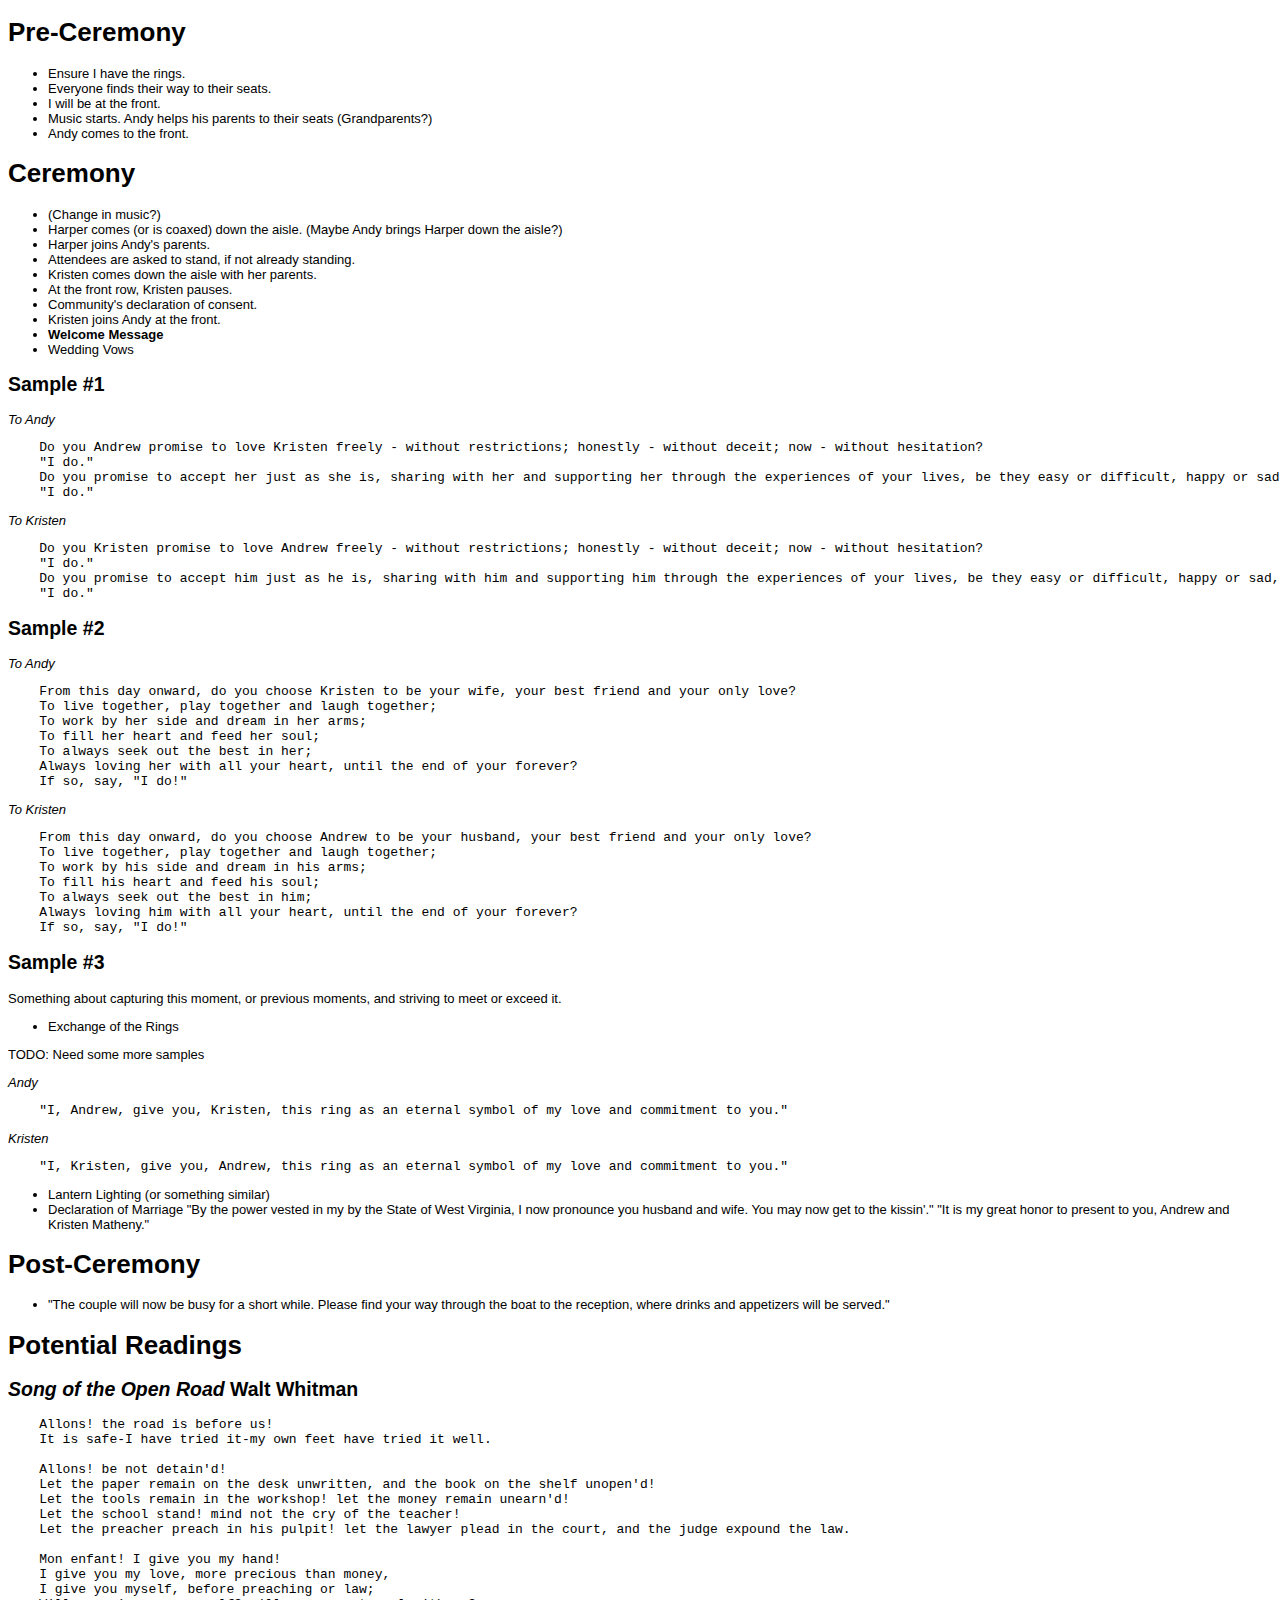
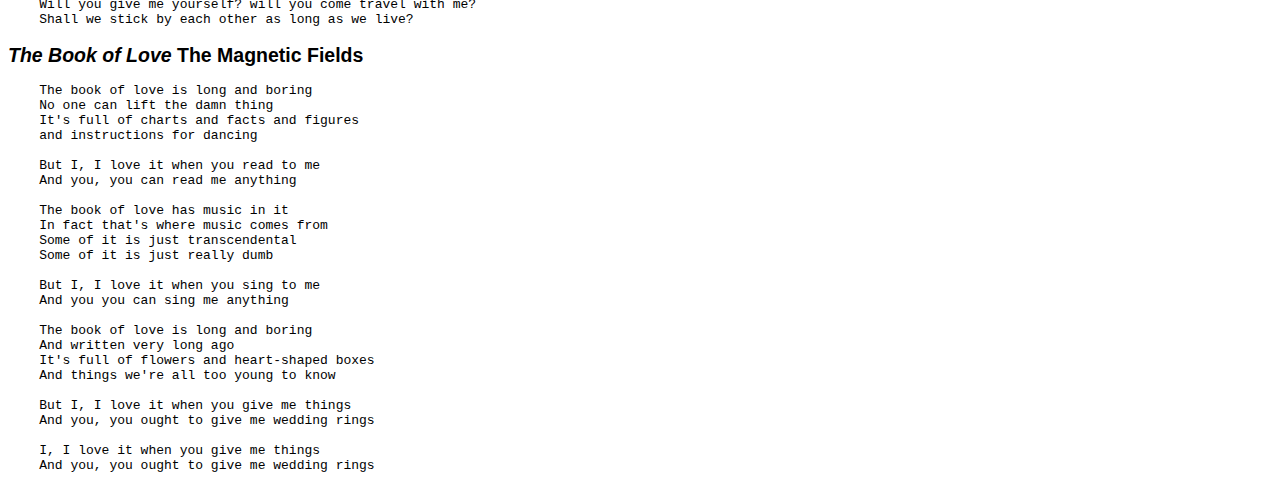
==== index.html @ cd365658 "Initial commit." ====
<!DOCTYPE html>
<html>
<head>
  <link rel="stylesheet" type="text/css" href="style.css" />
  <title>Wedding</title>
</head>
<body>
<h1>Pre-Ceremony</h1>

<ul>
<li>Ensure I have the rings.</li>
<li>Everyone finds their way to their seats.</li>
<li>I will be at the front.</li>
<li>Music starts. Andy helps his parents to their seats (Grandparents?)</li>
<li>Andy comes to the front.</li>
</ul>

<h1>Ceremony</h1>

<ul>
<li>(Change in music?)</li>
<li>Harper comes (or is coaxed) down the aisle. (Maybe Andy brings Harper down the aisle?)</li>
<li>Harper joins Andy's parents.</li>
<li>Attendees are asked to stand, if not already standing.</li>
<li>Kristen comes down the aisle with her parents.</li>
<li>At the front row, Kristen pauses.</li>
<li>Community's declaration of consent.</li>
<li>Kristen joins Andy at the front.</li>
<li><strong>Welcome Message</strong></li>
<li>Wedding Vows</li>
</ul>

<h2>Sample #1</h2>

<p><em>To Andy</em></p>

<pre><code>    Do you Andrew promise to love Kristen freely - without restrictions; honestly - without deceit; now - without hesitation?
    "I do."
    Do you promise to accept her just as she is, sharing with her and supporting her through the experiences of your lives, be they easy or difficult, happy or sad, challenging or mundane, till death do you part?
    "I do."
</code></pre>

<p><em>To Kristen</em></p>

<pre><code>    Do you Kristen promise to love Andrew freely - without restrictions; honestly - without deceit; now - without hesitation?
    "I do."
    Do you promise to accept him just as he is, sharing with him and supporting him through the experiences of your lives, be they easy or difficult, happy or sad, challenging or mundane, till death do you part?
    "I do."
</code></pre>

<h2>Sample #2</h2>

<p><em>To Andy</em></p>

<pre><code>    From this day onward, do you choose Kristen to be your wife, your best friend and your only love?
    To live together, play together and laugh together;
    To work by her side and dream in her arms;
    To fill her heart and feed her soul;
    To always seek out the best in her;
    Always loving her with all your heart, until the end of your forever?
    If so, say, "I do!"
</code></pre>

<p><em>To Kristen</em></p>

<pre><code>    From this day onward, do you choose Andrew to be your husband, your best friend and your only love?
    To live together, play together and laugh together;
    To work by his side and dream in his arms;
    To fill his heart and feed his soul;
    To always seek out the best in him;
    Always loving him with all your heart, until the end of your forever?
    If so, say, "I do!"
</code></pre>

<h2>Sample #3</h2>

<p>Something about capturing this moment, or previous moments, and striving to meet or exceed it.</p>

<ul>
<li>Exchange of the Rings</li>
</ul>

<p>TODO: Need some more samples</p>

<p><em>Andy</em></p>

<pre><code>    "I, Andrew, give you, Kristen, this ring as an eternal symbol of my love and commitment to you."
</code></pre>

<p><em>Kristen</em></p>

<pre><code>    "I, Kristen, give you, Andrew, this ring as an eternal symbol of my love and commitment to you."
</code></pre>

<ul>
<li>Lantern Lighting (or something similar)</li>
<li>Declaration of Marriage
"By the power vested in my by the State of West Virginia, I now pronounce you husband and wife. You may now get to the kissin'."
"It is my great honor to present to you, Andrew and Kristen Matheny."</li>
</ul>

<h1>Post-Ceremony</h1>

<ul>
<li>"The couple will now be busy for a short while. Please find your way through the boat to the reception, where drinks and appetizers will be served."</li>
</ul>

<h1>Potential Readings</h1>

<h2><strong><em>Song of the Open Road</em></strong> Walt Whitman</h2>

<pre><code>    Allons! the road is before us!
    It is safe-I have tried it-my own feet have tried it well.   

    Allons! be not detain'd!     
    Let the paper remain on the desk unwritten, and the book on the shelf unopen'd!  
    Let the tools remain in the workshop! let the money remain unearn'd!     
    Let the school stand! mind not the cry of the teacher!
    Let the preacher preach in his pulpit! let the lawyer plead in the court, and the judge expound the law.     

    Mon enfant! I give you my hand!  
    I give you my love, more precious than money,    
    I give you myself, before preaching or law;  
    Will you give me yourself? will you come travel with me?
    Shall we stick by each other as long as we live?
</code></pre>

<h2><strong><em>The Book of Love</em></strong> The Magnetic Fields</h2>

<pre><code>    The book of love is long and boring
    No one can lift the damn thing
    It's full of charts and facts and figures
    and instructions for dancing

    But I, I love it when you read to me
    And you, you can read me anything

    The book of love has music in it
    In fact that's where music comes from
    Some of it is just transcendental
    Some of it is just really dumb

    But I, I love it when you sing to me
    And you you can sing me anything

    The book of love is long and boring
    And written very long ago
    It's full of flowers and heart-shaped boxes
    And things we're all too young to know

    But I, I love it when you give me things
    And you, you ought to give me wedding rings

    I, I love it when you give me things
    And you, you ought to give me wedding rings
</code></pre>
</body>
</html>
---- style.css ----
body {
  font-family: Arial, sans-serif;
  font-size: 13px;
}
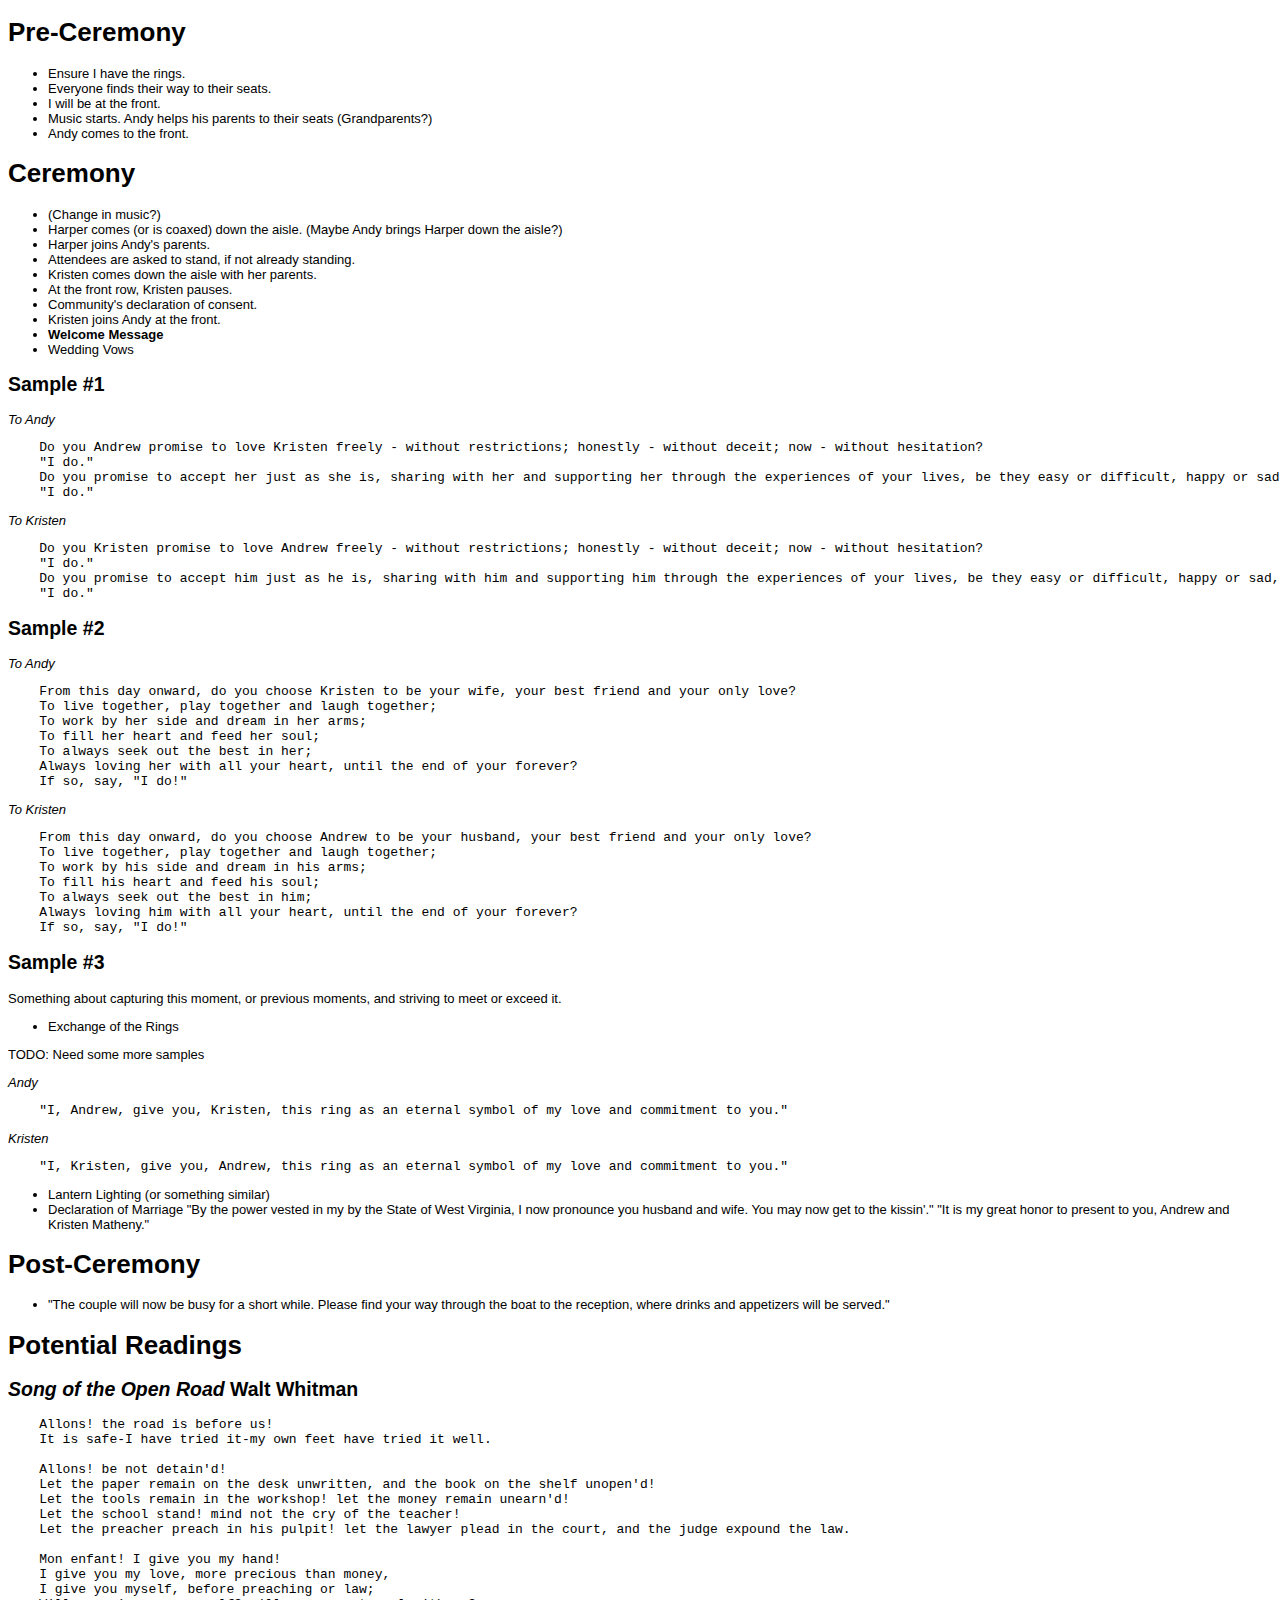
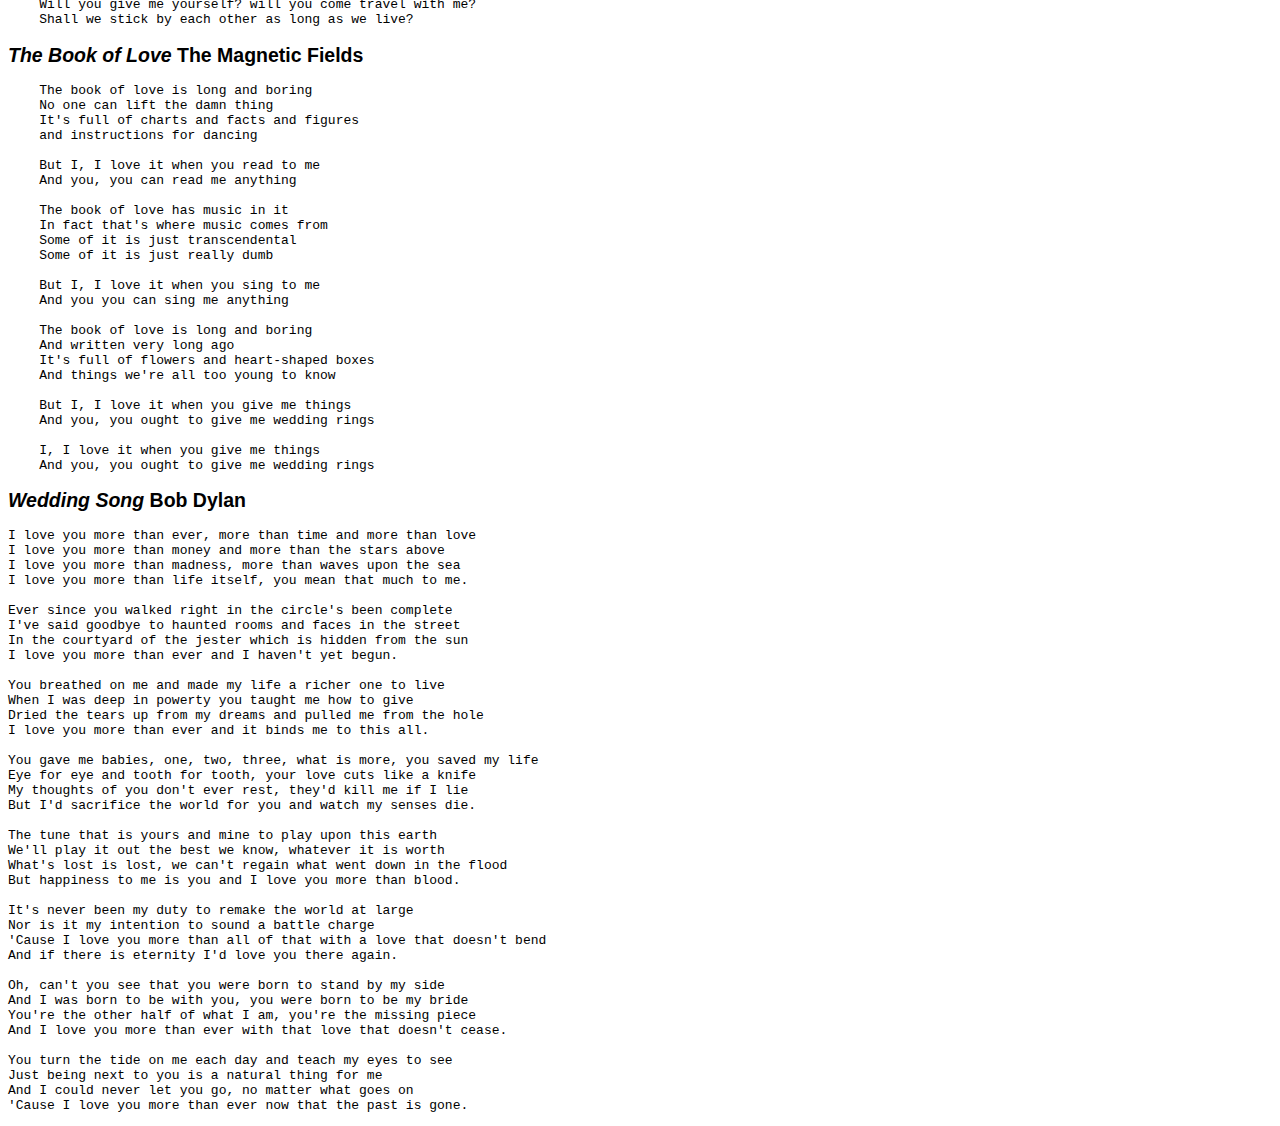
==== commit 6161e1a0: "Forgot to build index.html" ====
--- a/index.html
+++ b/index.html
@@ -154,5 +154,48 @@
     I, I love it when you give me things
     And you, you ought to give me wedding rings
 </code></pre>
+
+<h2><strong><em>Wedding Song</em></strong> Bob Dylan</h2>
+
+<pre><code>I love you more than ever, more than time and more than love
+I love you more than money and more than the stars above
+I love you more than madness, more than waves upon the sea
+I love you more than life itself, you mean that much to me.
+
+Ever since you walked right in the circle's been complete
+I've said goodbye to haunted rooms and faces in the street
+In the courtyard of the jester which is hidden from the sun
+I love you more than ever and I haven't yet begun.
+
+You breathed on me and made my life a richer one to live
+When I was deep in powerty you taught me how to give
+Dried the tears up from my dreams and pulled me from the hole
+I love you more than ever and it binds me to this all.
+
+You gave me babies, one, two, three, what is more, you saved my life
+Eye for eye and tooth for tooth, your love cuts like a knife
+My thoughts of you don't ever rest, they'd kill me if I lie
+But I'd sacrifice the world for you and watch my senses die.
+
+The tune that is yours and mine to play upon this earth
+We'll play it out the best we know, whatever it is worth
+What's lost is lost, we can't regain what went down in the flood
+But happiness to me is you and I love you more than blood.
+
+It's never been my duty to remake the world at large
+Nor is it my intention to sound a battle charge
+'Cause I love you more than all of that with a love that doesn't bend
+And if there is eternity I'd love you there again.
+
+Oh, can't you see that you were born to stand by my side
+And I was born to be with you, you were born to be my bride
+You're the other half of what I am, you're the missing piece
+And I love you more than ever with that love that doesn't cease.
+
+You turn the tide on me each day and teach my eyes to see
+Just being next to you is a natural thing for me
+And I could never let you go, no matter what goes on
+'Cause I love you more than ever now that the past is gone.
+</code></pre>
 </body>
 </html>
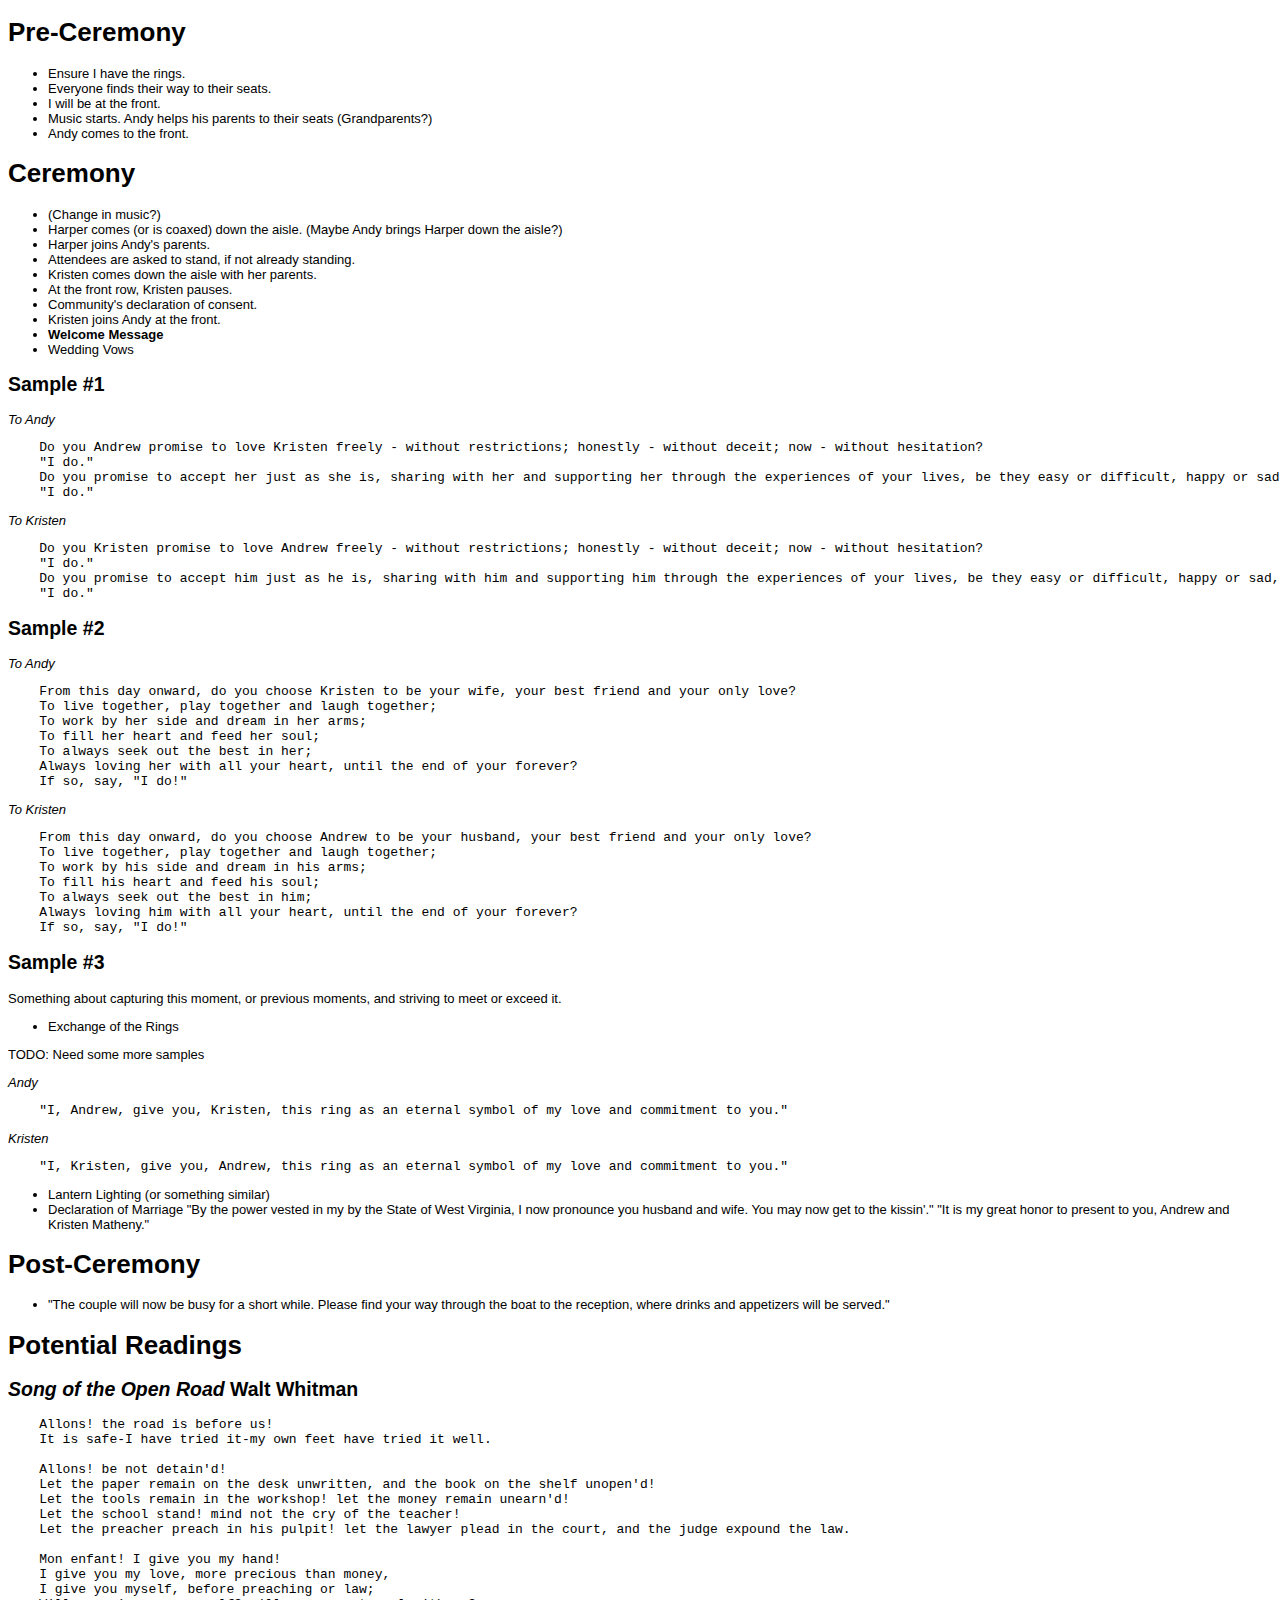
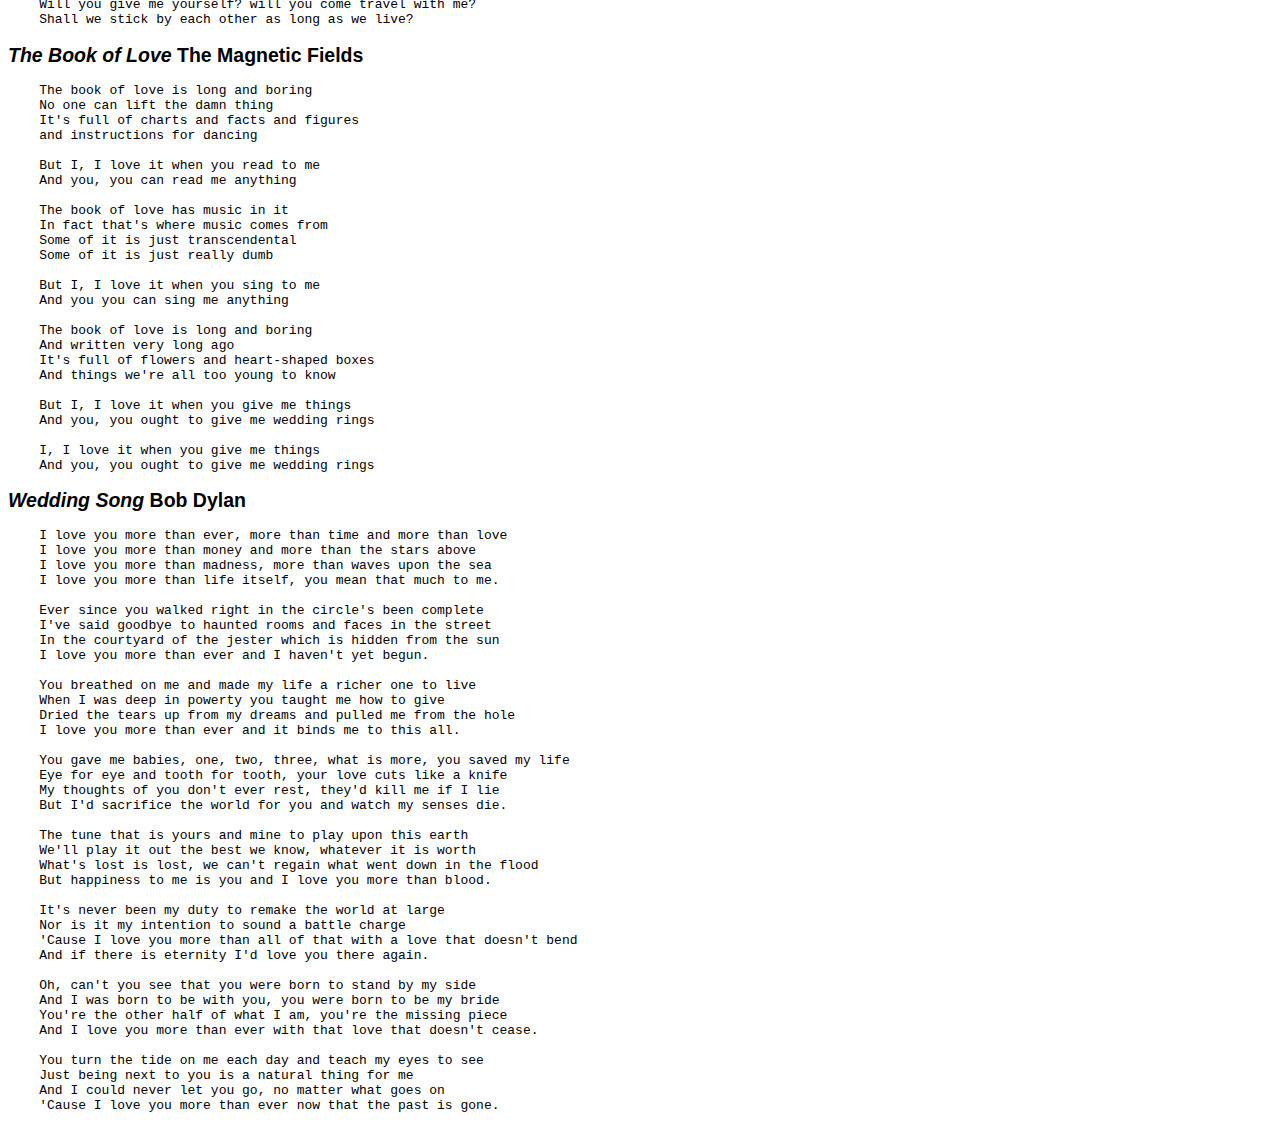
==== commit 5e9851d3: "Merge 95bd9e276850cd42fdb2cb56ffcc8bf0531aa67d into cd3656581a611b0604f2f4a5607ad486be786269" ====
--- a/index.html
+++ b/index.html
@@ -157,45 +157,45 @@
 
 <h2><strong><em>Wedding Song</em></strong> Bob Dylan</h2>
 
-<pre><code>I love you more than ever, more than time and more than love
-I love you more than money and more than the stars above
-I love you more than madness, more than waves upon the sea
-I love you more than life itself, you mean that much to me.
-
-Ever since you walked right in the circle's been complete
-I've said goodbye to haunted rooms and faces in the street
-In the courtyard of the jester which is hidden from the sun
-I love you more than ever and I haven't yet begun.
-
-You breathed on me and made my life a richer one to live
-When I was deep in powerty you taught me how to give
-Dried the tears up from my dreams and pulled me from the hole
-I love you more than ever and it binds me to this all.
-
-You gave me babies, one, two, three, what is more, you saved my life
-Eye for eye and tooth for tooth, your love cuts like a knife
-My thoughts of you don't ever rest, they'd kill me if I lie
-But I'd sacrifice the world for you and watch my senses die.
-
-The tune that is yours and mine to play upon this earth
-We'll play it out the best we know, whatever it is worth
-What's lost is lost, we can't regain what went down in the flood
-But happiness to me is you and I love you more than blood.
-
-It's never been my duty to remake the world at large
-Nor is it my intention to sound a battle charge
-'Cause I love you more than all of that with a love that doesn't bend
-And if there is eternity I'd love you there again.
-
-Oh, can't you see that you were born to stand by my side
-And I was born to be with you, you were born to be my bride
-You're the other half of what I am, you're the missing piece
-And I love you more than ever with that love that doesn't cease.
-
-You turn the tide on me each day and teach my eyes to see
-Just being next to you is a natural thing for me
-And I could never let you go, no matter what goes on
-'Cause I love you more than ever now that the past is gone.
+<pre><code>    I love you more than ever, more than time and more than love
+    I love you more than money and more than the stars above
+    I love you more than madness, more than waves upon the sea
+    I love you more than life itself, you mean that much to me.
+
+    Ever since you walked right in the circle's been complete
+    I've said goodbye to haunted rooms and faces in the street
+    In the courtyard of the jester which is hidden from the sun
+    I love you more than ever and I haven't yet begun.
+
+    You breathed on me and made my life a richer one to live
+    When I was deep in powerty you taught me how to give
+    Dried the tears up from my dreams and pulled me from the hole
+    I love you more than ever and it binds me to this all.
+
+    You gave me babies, one, two, three, what is more, you saved my life
+    Eye for eye and tooth for tooth, your love cuts like a knife
+    My thoughts of you don't ever rest, they'd kill me if I lie
+    But I'd sacrifice the world for you and watch my senses die.
+
+    The tune that is yours and mine to play upon this earth
+    We'll play it out the best we know, whatever it is worth
+    What's lost is lost, we can't regain what went down in the flood
+    But happiness to me is you and I love you more than blood.
+
+    It's never been my duty to remake the world at large
+    Nor is it my intention to sound a battle charge
+    'Cause I love you more than all of that with a love that doesn't bend
+    And if there is eternity I'd love you there again.
+
+    Oh, can't you see that you were born to stand by my side
+    And I was born to be with you, you were born to be my bride
+    You're the other half of what I am, you're the missing piece
+    And I love you more than ever with that love that doesn't cease.
+
+    You turn the tide on me each day and teach my eyes to see
+    Just being next to you is a natural thing for me
+    And I could never let you go, no matter what goes on
+    'Cause I love you more than ever now that the past is gone.
 </code></pre>
 </body>
 </html>
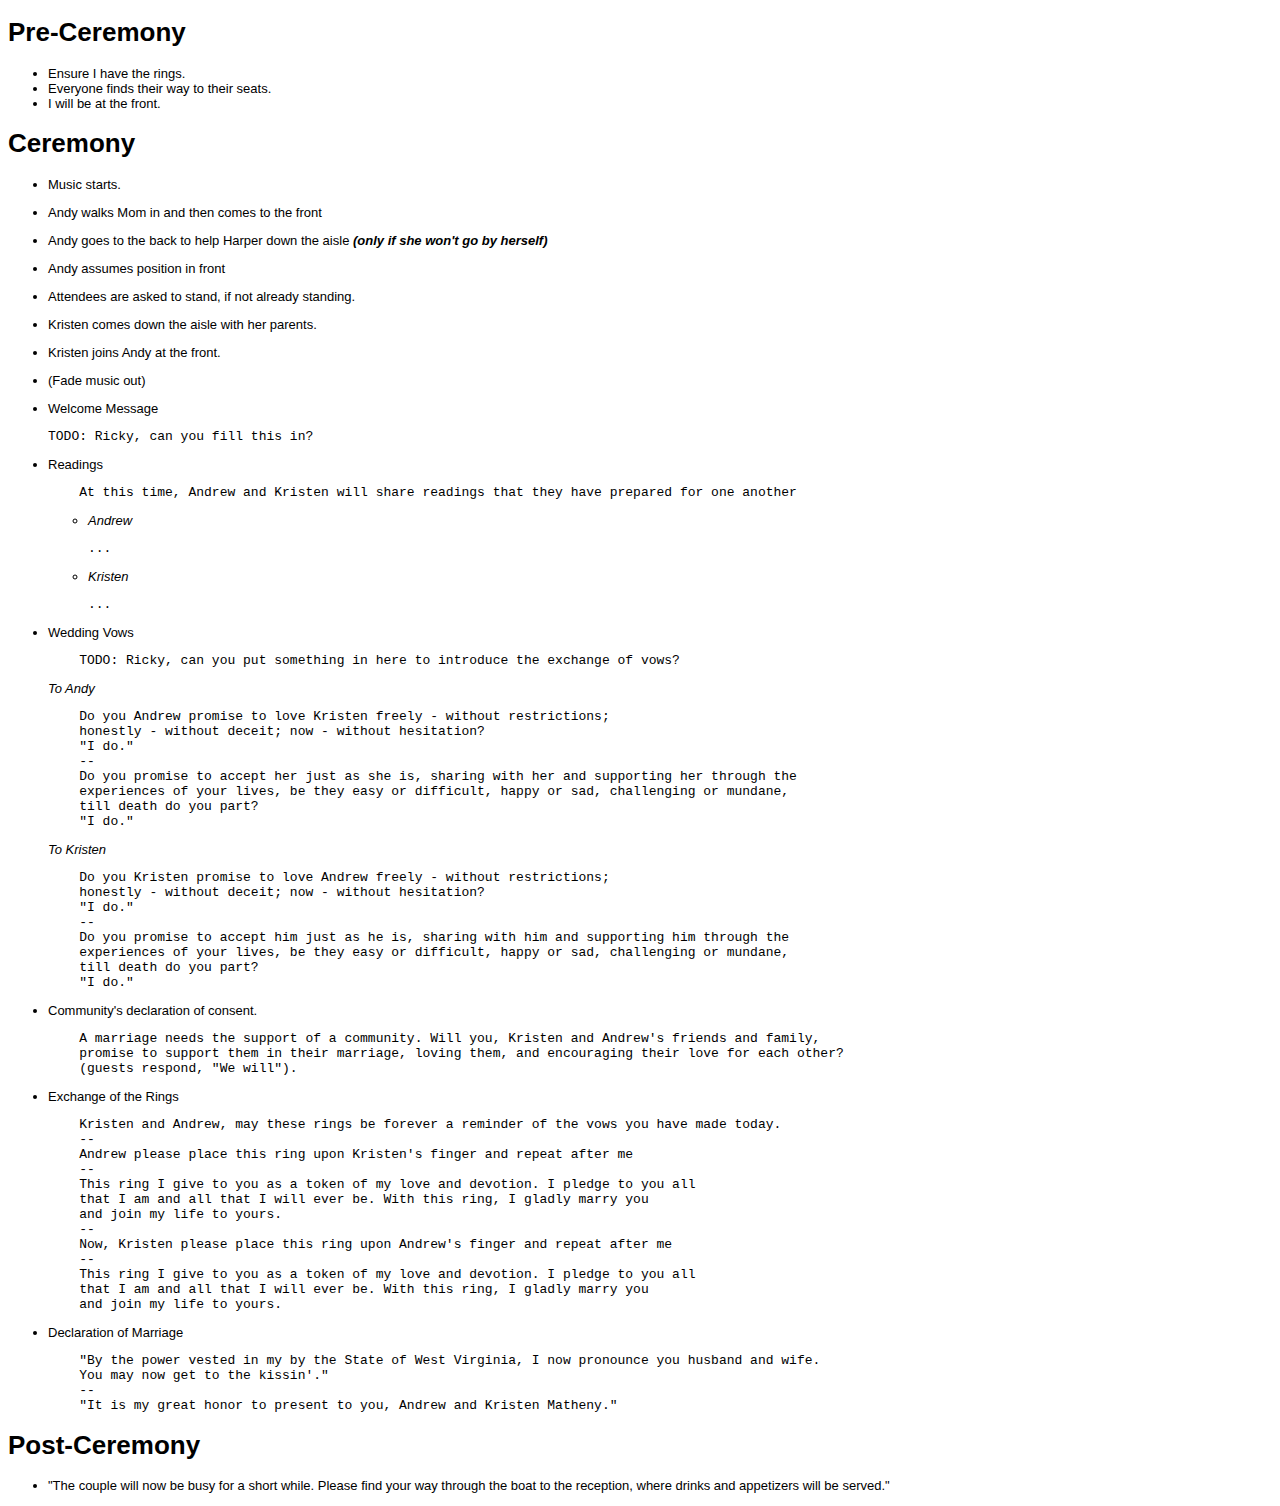
==== commit 19183550: "Finished inital bride/groom pass" ====
--- a/index.html
+++ b/index.html
@@ -11,92 +11,95 @@
 <li>Ensure I have the rings.</li>
 <li>Everyone finds their way to their seats.</li>
 <li>I will be at the front.</li>
-<li>Music starts. Andy helps his parents to their seats (Grandparents?)</li>
-<li>Andy comes to the front.</li>
 </ul>
 
 <h1>Ceremony</h1>
 
 <ul>
-<li>(Change in music?)</li>
-<li>Harper comes (or is coaxed) down the aisle. (Maybe Andy brings Harper down the aisle?)</li>
-<li>Harper joins Andy's parents.</li>
-<li>Attendees are asked to stand, if not already standing.</li>
-<li>Kristen comes down the aisle with her parents.</li>
-<li>At the front row, Kristen pauses.</li>
-<li>Community's declaration of consent.</li>
-<li>Kristen joins Andy at the front.</li>
-<li><strong>Welcome Message</strong></li>
-<li>Wedding Vows</li>
-</ul>
+<li><p>Music starts.</p></li>
+<li><p>Andy walks Mom in and then comes to the front</p></li>
+<li><p>Andy goes to the back to help Harper down the aisle <strong><em>(only if she won't go by herself)</em></strong></p></li>
+<li><p>Andy assumes position in front</p></li>
+<li><p>Attendees are asked to stand, if not already standing.</p></li>
+<li><p>Kristen comes down the aisle with her parents.</p></li>
+<li><p>Kristen joins Andy at the front.</p></li>
+<li><p>(Fade music out)</p></li>
+<li><p>Welcome Message</p>
 
-<h2>Sample #1</h2>
+<pre><code>TODO: Ricky, can you fill this in?
+</code></pre></li>
+<li><p>Readings</p>
+
+<pre><code>    At this time, Andrew and Kristen will share readings that they have prepared for one another
+</code></pre>
+
+<ul>
+<li><p><em>Andrew</em></p>
+
+<pre><code>...
+</code></pre></li>
+<li><p><em>Kristen</em></p>
+
+<pre><code>...
+</code></pre></li>
+</ul></li>
+<li><p>Wedding Vows</p>
+
+<pre><code>    TODO: Ricky, can you put something in here to introduce the exchange of vows?
+</code></pre>
 
 <p><em>To Andy</em></p>
 
-<pre><code>    Do you Andrew promise to love Kristen freely - without restrictions; honestly - without deceit; now - without hesitation?
-    "I do."
-    Do you promise to accept her just as she is, sharing with her and supporting her through the experiences of your lives, be they easy or difficult, happy or sad, challenging or mundane, till death do you part?
+<pre><code>    Do you Andrew promise to love Kristen freely - without restrictions; 
+    honestly - without deceit; now - without hesitation?
+    "I do." 
+    --
+    Do you promise to accept her just as she is, sharing with her and supporting her through the 
+    experiences of your lives, be they easy or difficult, happy or sad, challenging or mundane, 
+    till death do you part?
     "I do."
 </code></pre>
 
 <p><em>To Kristen</em></p>
 
-<pre><code>    Do you Kristen promise to love Andrew freely - without restrictions; honestly - without deceit; now - without hesitation?
+<pre><code>    Do you Kristen promise to love Andrew freely - without restrictions; 
+    honestly - without deceit; now - without hesitation?
     "I do."
-    Do you promise to accept him just as he is, sharing with him and supporting him through the experiences of your lives, be they easy or difficult, happy or sad, challenging or mundane, till death do you part?
+    --
+    Do you promise to accept him just as he is, sharing with him and supporting him through the 
+    experiences of your lives, be they easy or difficult, happy or sad, challenging or mundane, 
+    till death do you part?
     "I do."
-</code></pre>
+</code></pre></li>
+<li><p>Community's declaration of consent.</p>
 
-<h2>Sample #2</h2>
+<pre><code>    A marriage needs the support of a community. Will you, Kristen and Andrew's friends and family,
+    promise to support them in their marriage, loving them, and encouraging their love for each other?
+    (guests respond, "We will").
+</code></pre></li>
+<li><p>Exchange of the Rings</p>
 
-<p><em>To Andy</em></p>
+<pre><code>    Kristen and Andrew, may these rings be forever a reminder of the vows you have made today.
+    --
+    Andrew please place this ring upon Kristen's finger and repeat after me
+    --
+    This ring I give to you as a token of my love and devotion. I pledge to you all 
+    that I am and all that I will ever be. With this ring, I gladly marry you
+    and join my life to yours.
+    --
+    Now, Kristen please place this ring upon Andrew's finger and repeat after me
+    --
+    This ring I give to you as a token of my love and devotion. I pledge to you all 
+    that I am and all that I will ever be. With this ring, I gladly marry you
+    and join my life to yours.
+</code></pre></li>
+<li><p>Declaration of Marriage</p>
 
-<pre><code>    From this day onward, do you choose Kristen to be your wife, your best friend and your only love?
-    To live together, play together and laugh together;
-    To work by her side and dream in her arms;
-    To fill her heart and feed her soul;
-    To always seek out the best in her;
-    Always loving her with all your heart, until the end of your forever?
-    If so, say, "I do!"
-</code></pre>
-
-<p><em>To Kristen</em></p>
-
-<pre><code>    From this day onward, do you choose Andrew to be your husband, your best friend and your only love?
-    To live together, play together and laugh together;
-    To work by his side and dream in his arms;
-    To fill his heart and feed his soul;
-    To always seek out the best in him;
-    Always loving him with all your heart, until the end of your forever?
-    If so, say, "I do!"
-</code></pre>
-
-<h2>Sample #3</h2>
-
-<p>Something about capturing this moment, or previous moments, and striving to meet or exceed it.</p>
-
-<ul>
-<li>Exchange of the Rings</li>
-</ul>
-
-<p>TODO: Need some more samples</p>
-
-<p><em>Andy</em></p>
-
-<pre><code>    "I, Andrew, give you, Kristen, this ring as an eternal symbol of my love and commitment to you."
-</code></pre>
-
-<p><em>Kristen</em></p>
-
-<pre><code>    "I, Kristen, give you, Andrew, this ring as an eternal symbol of my love and commitment to you."
-</code></pre>
-
-<ul>
-<li>Lantern Lighting (or something similar)</li>
-<li>Declaration of Marriage
-"By the power vested in my by the State of West Virginia, I now pronounce you husband and wife. You may now get to the kissin'."
-"It is my great honor to present to you, Andrew and Kristen Matheny."</li>
+<pre><code>    "By the power vested in my by the State of West Virginia, I now pronounce you husband and wife.
+    You may now get to the kissin'."
+    --
+    "It is my great honor to present to you, Andrew and Kristen Matheny."
+</code></pre></li>
 </ul>
 
 <h1>Post-Ceremony</h1>
@@ -104,98 +107,5 @@
 <ul>
 <li>"The couple will now be busy for a short while. Please find your way through the boat to the reception, where drinks and appetizers will be served."</li>
 </ul>
-
-<h1>Potential Readings</h1>
-
-<h2><strong><em>Song of the Open Road</em></strong> Walt Whitman</h2>
-
-<pre><code>    Allons! the road is before us!
-    It is safe-I have tried it-my own feet have tried it well.   
-
-    Allons! be not detain'd!     
-    Let the paper remain on the desk unwritten, and the book on the shelf unopen'd!  
-    Let the tools remain in the workshop! let the money remain unearn'd!     
-    Let the school stand! mind not the cry of the teacher!
-    Let the preacher preach in his pulpit! let the lawyer plead in the court, and the judge expound the law.     
-
-    Mon enfant! I give you my hand!  
-    I give you my love, more precious than money,    
-    I give you myself, before preaching or law;  
-    Will you give me yourself? will you come travel with me?
-    Shall we stick by each other as long as we live?
-</code></pre>
-
-<h2><strong><em>The Book of Love</em></strong> The Magnetic Fields</h2>
-
-<pre><code>    The book of love is long and boring
-    No one can lift the damn thing
-    It's full of charts and facts and figures
-    and instructions for dancing
-
-    But I, I love it when you read to me
-    And you, you can read me anything
-
-    The book of love has music in it
-    In fact that's where music comes from
-    Some of it is just transcendental
-    Some of it is just really dumb
-
-    But I, I love it when you sing to me
-    And you you can sing me anything
-
-    The book of love is long and boring
-    And written very long ago
-    It's full of flowers and heart-shaped boxes
-    And things we're all too young to know
-
-    But I, I love it when you give me things
-    And you, you ought to give me wedding rings
-
-    I, I love it when you give me things
-    And you, you ought to give me wedding rings
-</code></pre>
-
-<h2><strong><em>Wedding Song</em></strong> Bob Dylan</h2>
-
-<pre><code>    I love you more than ever, more than time and more than love
-    I love you more than money and more than the stars above
-    I love you more than madness, more than waves upon the sea
-    I love you more than life itself, you mean that much to me.
-
-    Ever since you walked right in the circle's been complete
-    I've said goodbye to haunted rooms and faces in the street
-    In the courtyard of the jester which is hidden from the sun
-    I love you more than ever and I haven't yet begun.
-
-    You breathed on me and made my life a richer one to live
-    When I was deep in powerty you taught me how to give
-    Dried the tears up from my dreams and pulled me from the hole
-    I love you more than ever and it binds me to this all.
-
-    You gave me babies, one, two, three, what is more, you saved my life
-    Eye for eye and tooth for tooth, your love cuts like a knife
-    My thoughts of you don't ever rest, they'd kill me if I lie
-    But I'd sacrifice the world for you and watch my senses die.
-
-    The tune that is yours and mine to play upon this earth
-    We'll play it out the best we know, whatever it is worth
-    What's lost is lost, we can't regain what went down in the flood
-    But happiness to me is you and I love you more than blood.
-
-    It's never been my duty to remake the world at large
-    Nor is it my intention to sound a battle charge
-    'Cause I love you more than all of that with a love that doesn't bend
-    And if there is eternity I'd love you there again.
-
-    Oh, can't you see that you were born to stand by my side
-    And I was born to be with you, you were born to be my bride
-    You're the other half of what I am, you're the missing piece
-    And I love you more than ever with that love that doesn't cease.
-
-    You turn the tide on me each day and teach my eyes to see
-    Just being next to you is a natural thing for me
-    And I could never let you go, no matter what goes on
-    'Cause I love you more than ever now that the past is gone.
-</code></pre>
 </body>
 </html>
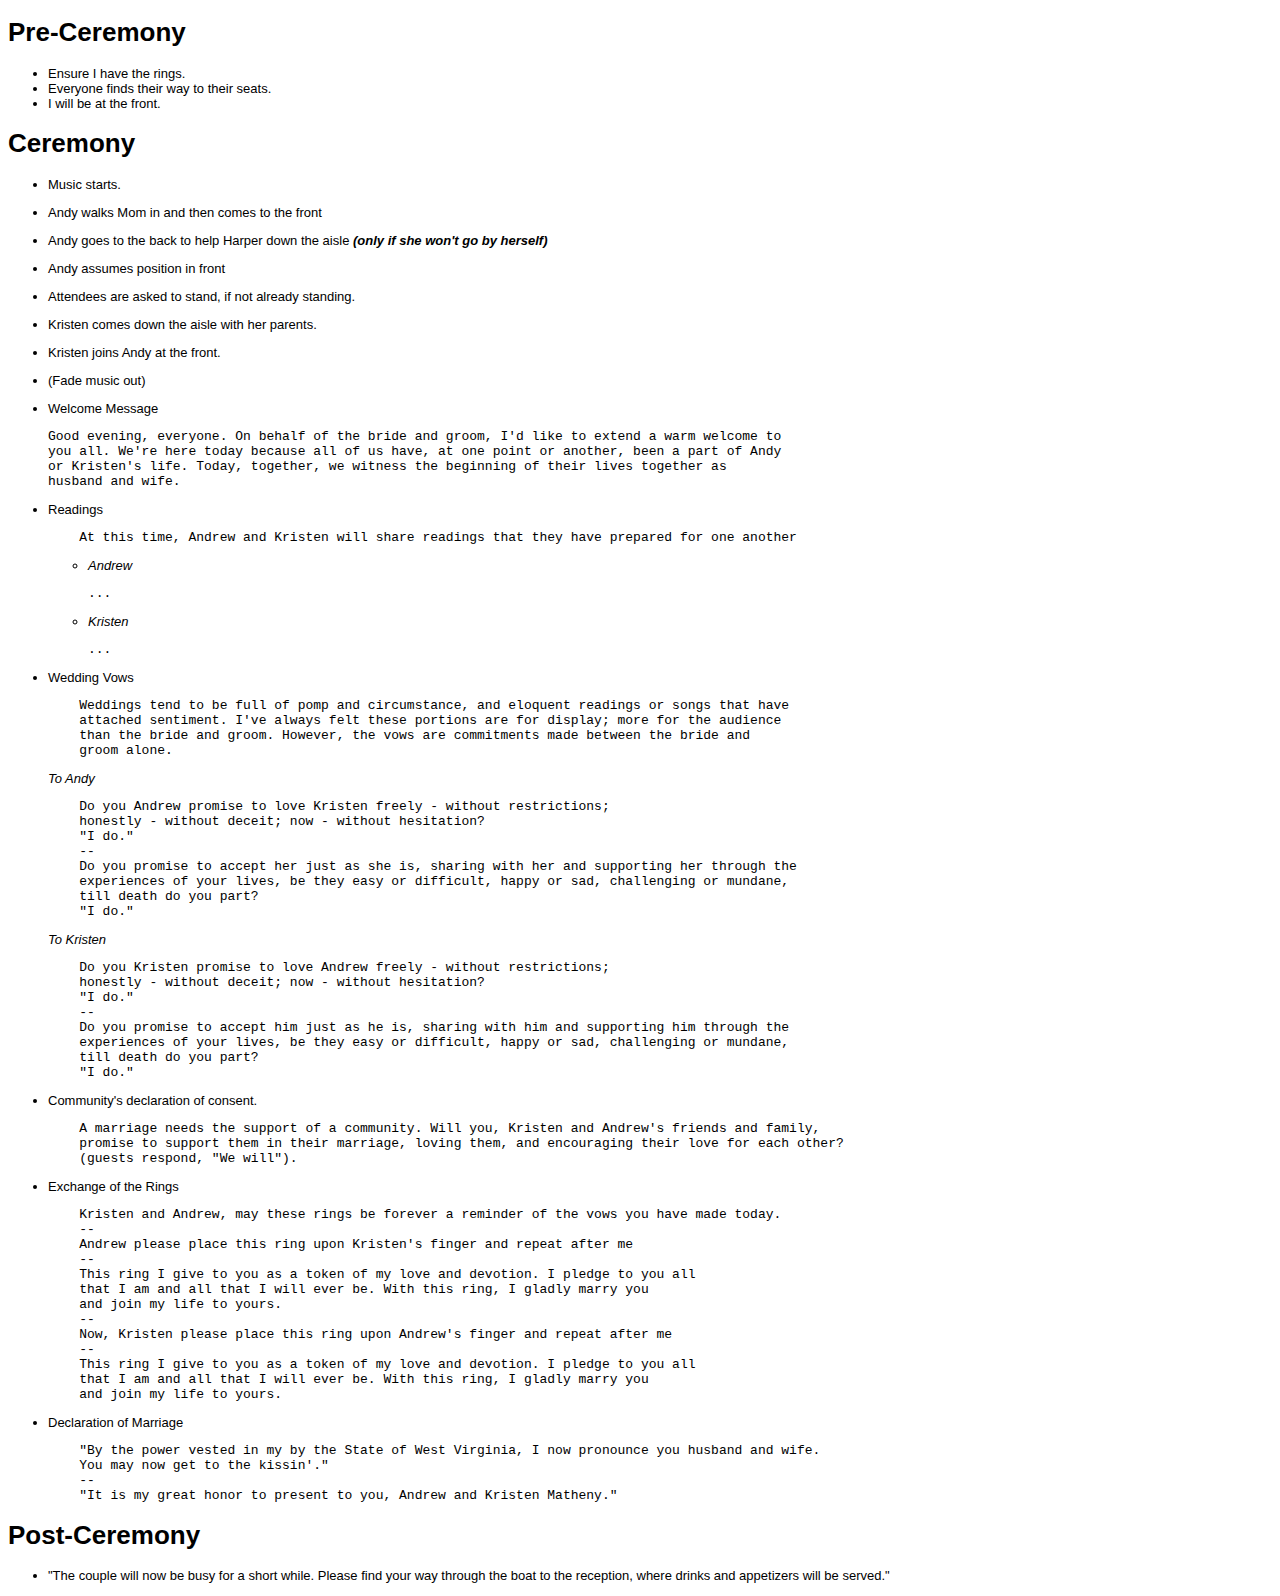
==== commit 3f3e8a51: "Forgot to build index.html. Should probably make some sort of hook for that" ====
--- a/index.html
+++ b/index.html
@@ -26,7 +26,10 @@
 <li><p>(Fade music out)</p></li>
 <li><p>Welcome Message</p>
 
-<pre><code>TODO: Ricky, can you fill this in?
+<pre><code>Good evening, everyone. On behalf of the bride and groom, I'd like to extend a warm welcome to
+you all. We're here today because all of us have, at one point or another, been a part of Andy
+or Kristen's life. Today, together, we witness the beginning of their lives together as
+husband and wife.
 </code></pre></li>
 <li><p>Readings</p>
 
@@ -45,7 +48,10 @@
 </ul></li>
 <li><p>Wedding Vows</p>
 
-<pre><code>    TODO: Ricky, can you put something in here to introduce the exchange of vows?
+<pre><code>    Weddings tend to be full of pomp and circumstance, and eloquent readings or songs that have
+    attached sentiment. I've always felt these portions are for display; more for the audience
+    than the bride and groom. However, the vows are commitments made between the bride and
+    groom alone.
 </code></pre>
 
 <p><em>To Andy</em></p>
